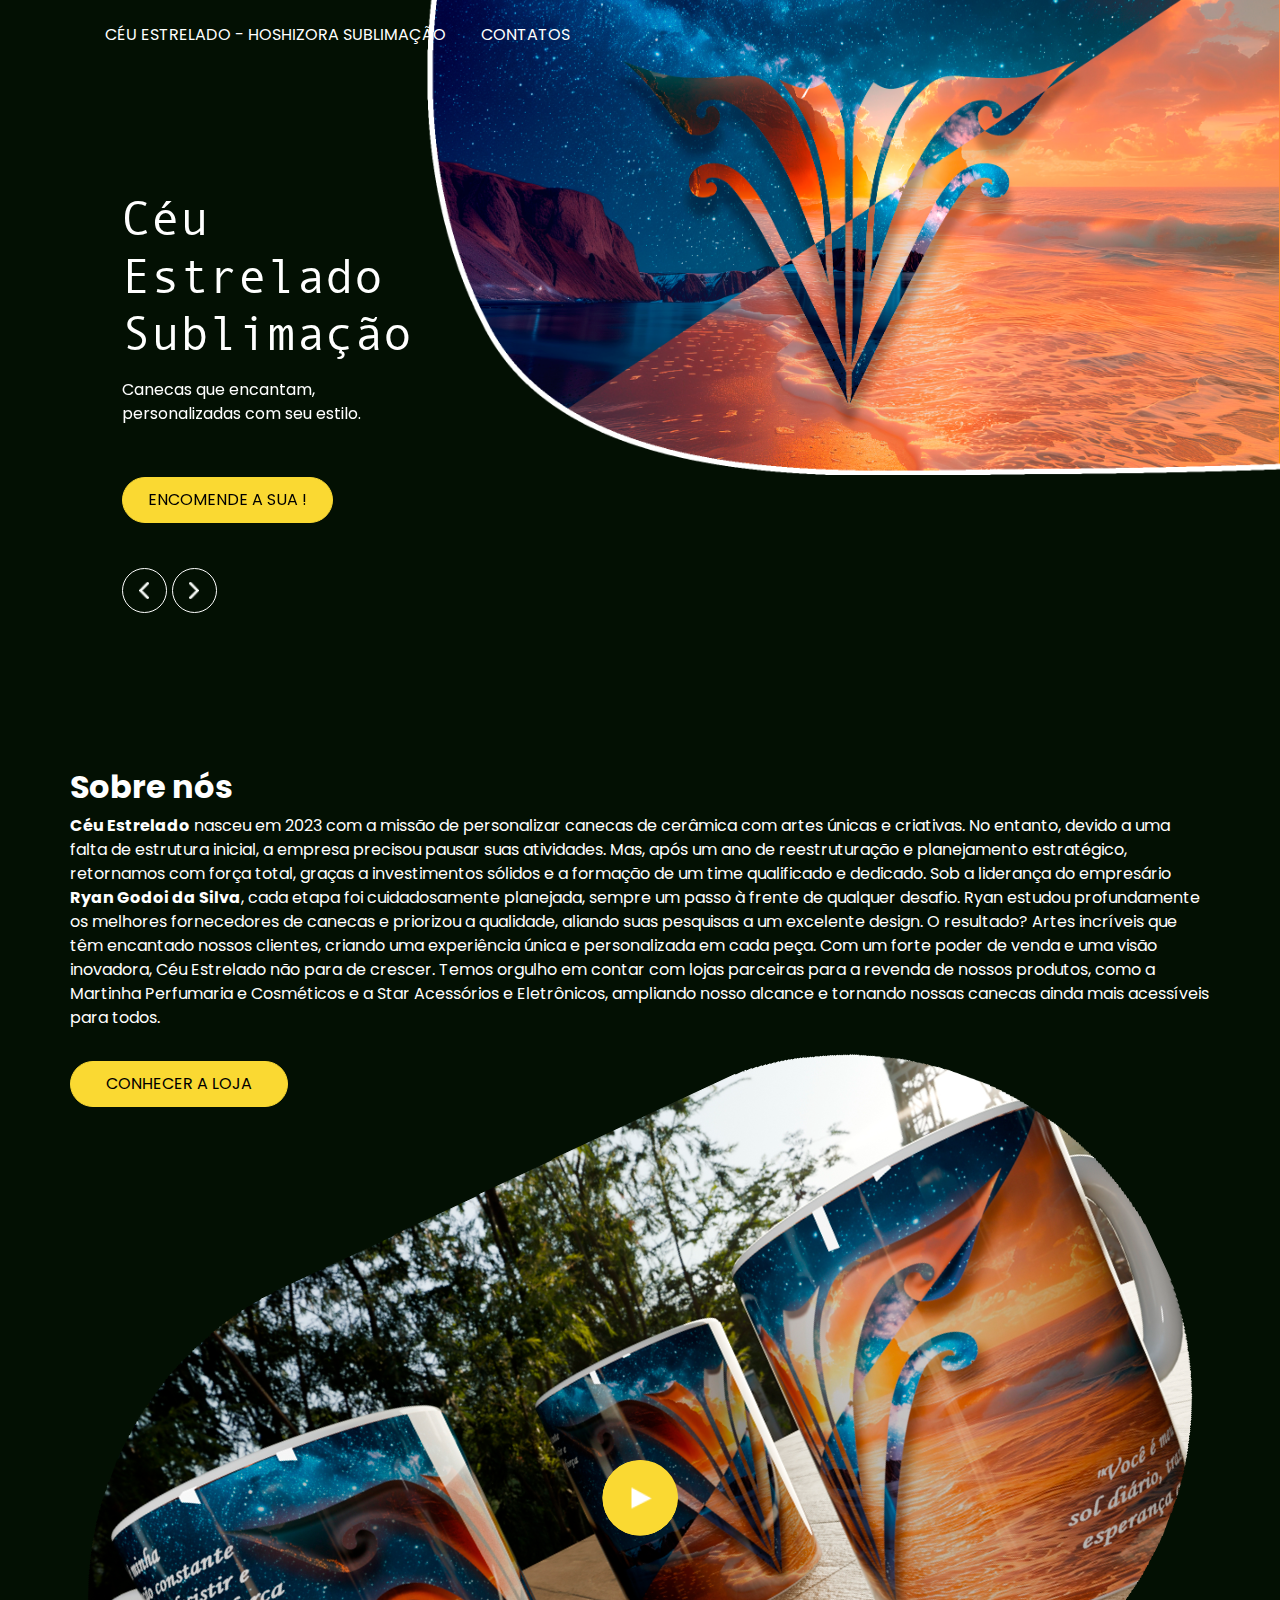
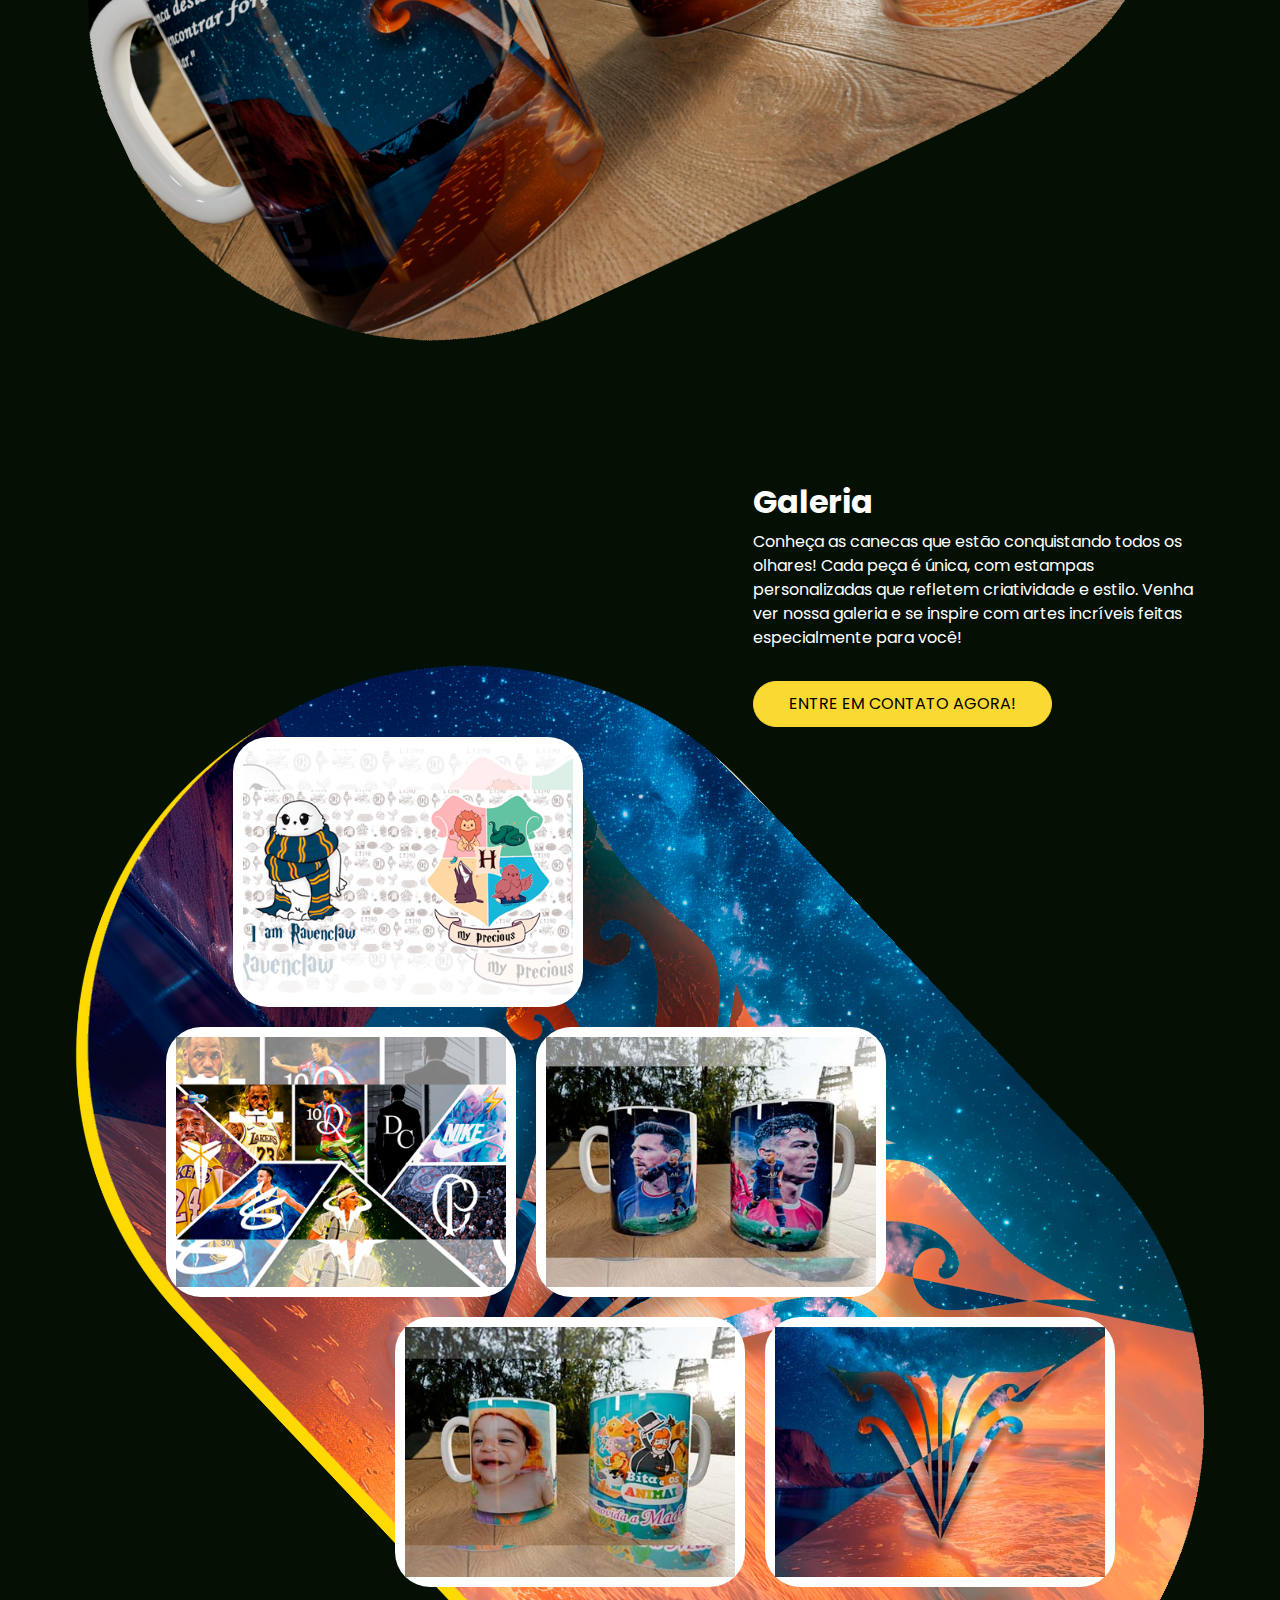
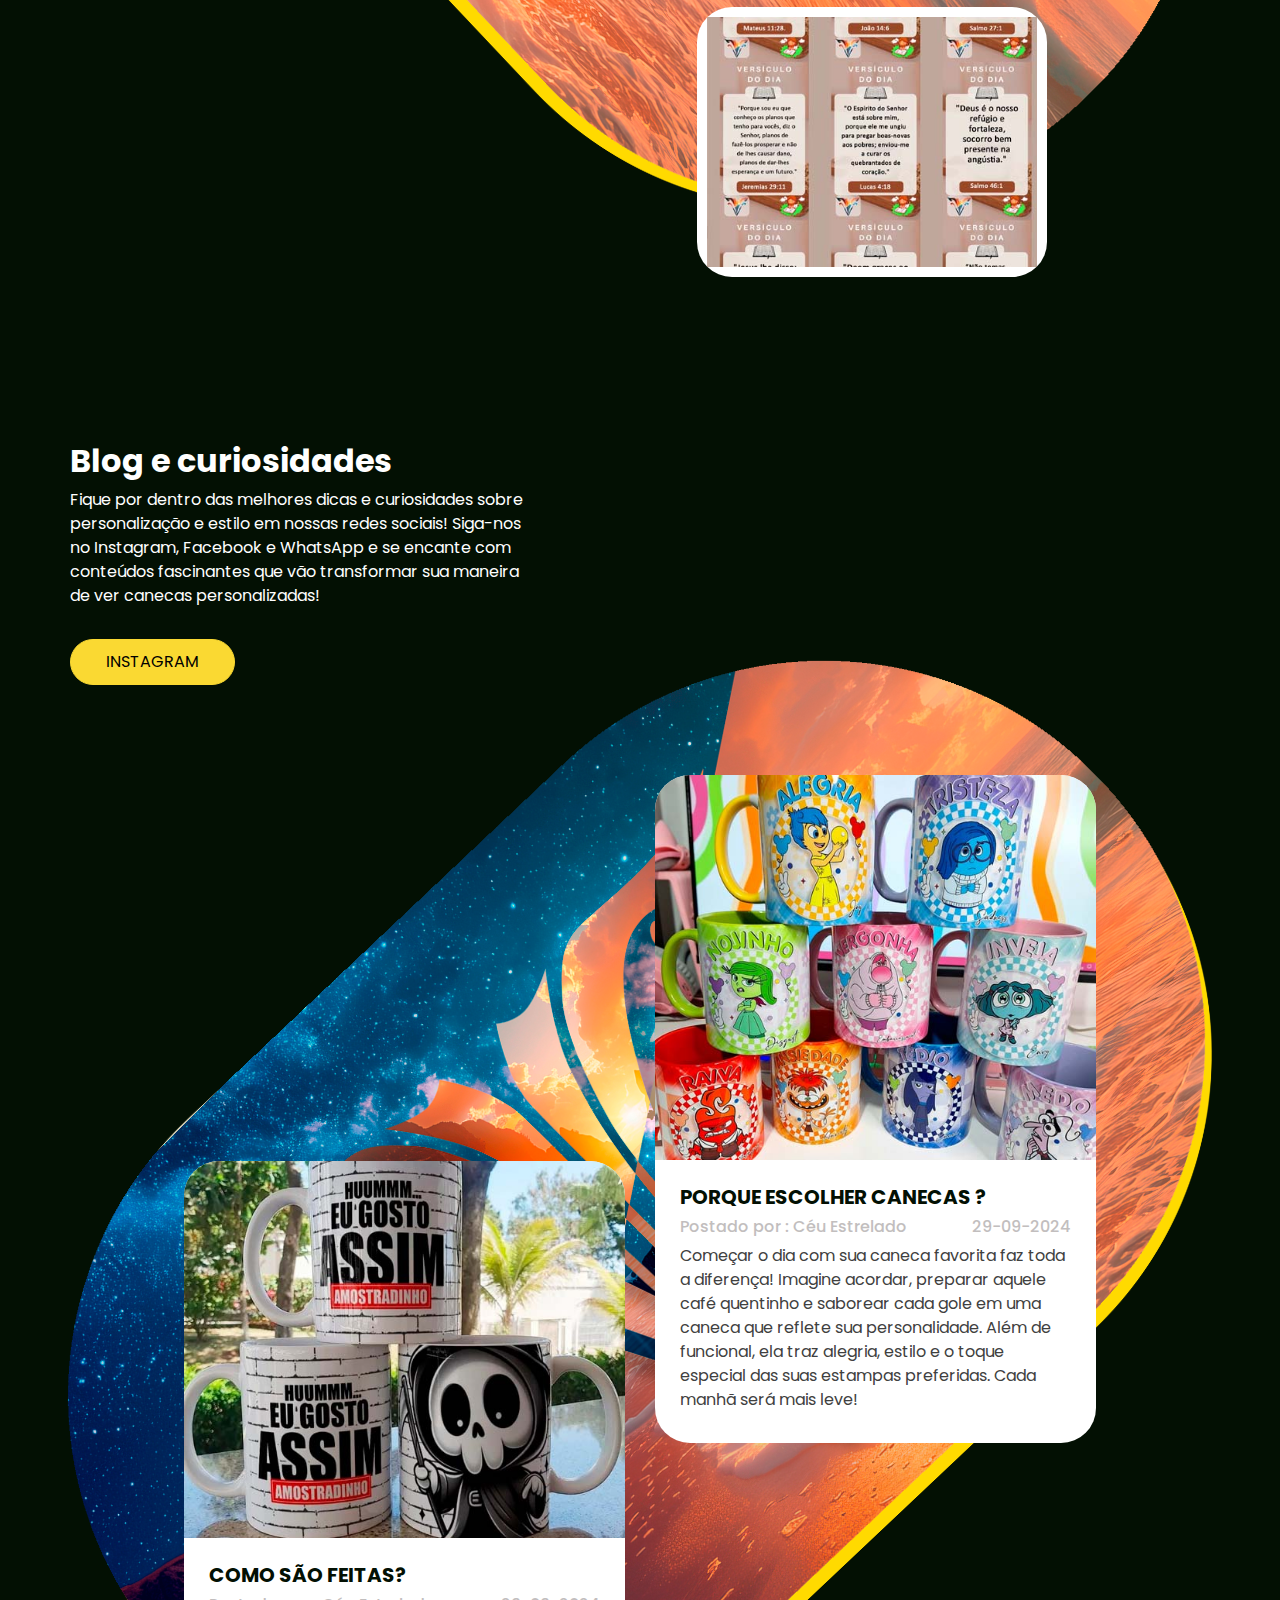
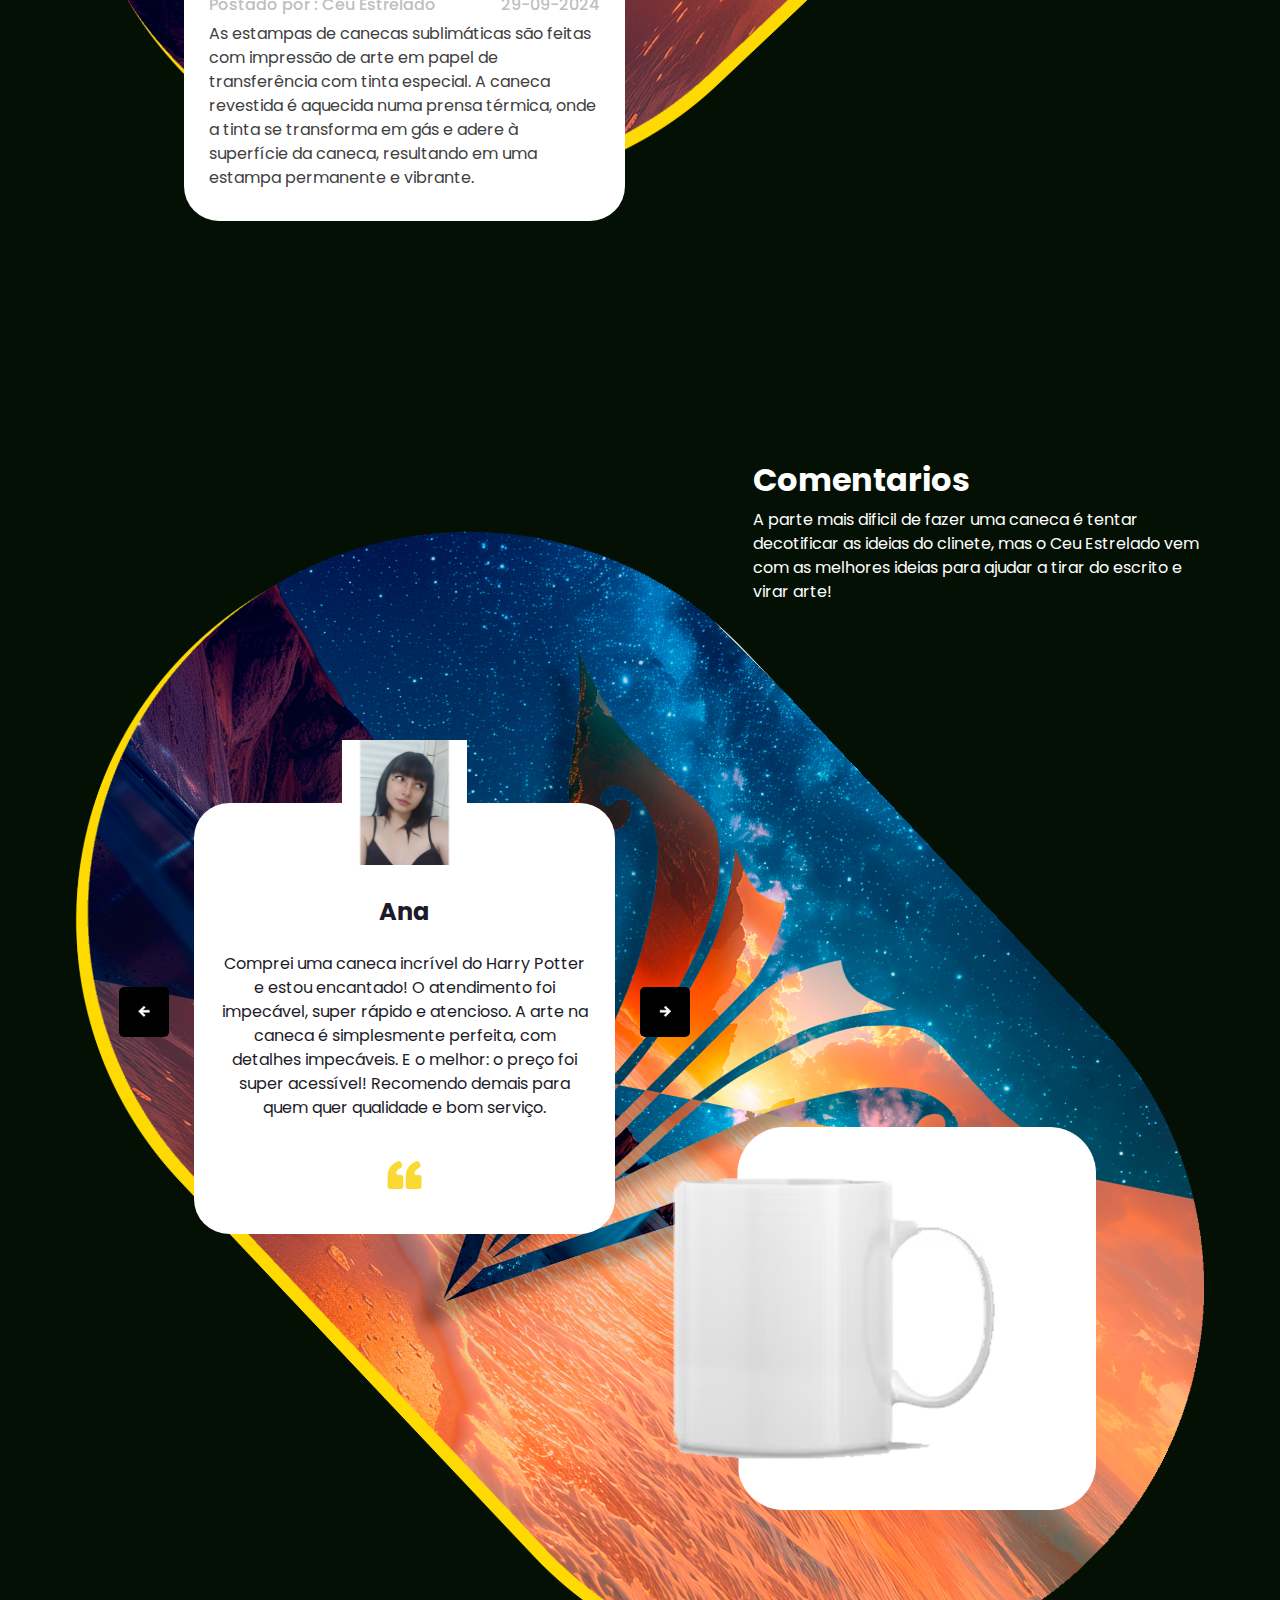
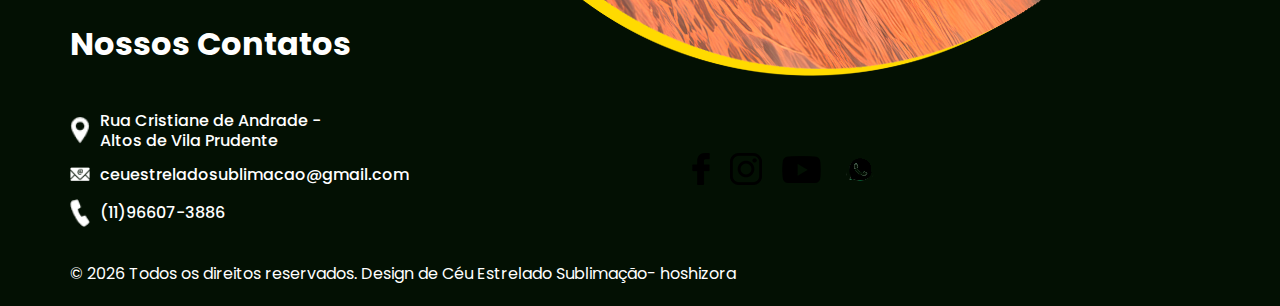
==== index.html @ 0727ee03 "Site criado com sucesso" ====
<!DOCTYPE html>
<html lang="pt-br">

<head>
  <!-- Basic -->
  <meta charset="utf-8" />
  <meta http-equiv="X-UA-Compatible" content="IE=edge" />
  <!-- Mobile Metas -->
  <meta name="viewport" content="width=device-width, initial-scale=1, shrink-to-fit=no" />
  <!-- Site Metas -->
  <meta name="keywords" content="" />
  <meta name="description" content="Céu Estrelado - Hoshizora Sulblimação " />
  <meta name="author" content="Ryan Godoi da Silva" />

  <title>Céu Estrelado Sublimação</title>
  <link rel="shortcut icon" href="/images/Logo marca comprimido.png">

  <!-- slider stylesheet -->
  <link rel="stylesheet" type="text/css" href="https://cdnjs.cloudflare.com/ajax/libs/OwlCarousel2/2.3.4/assets/owl.carousel.min.css" />

  <!-- bootstrap core css -->
  <link rel="stylesheet" type="text/css" href="css/bootstrap.css" />

  <!-- Custom styles for this template -->
  <link href=" css/style.css" rel="stylesheet" />
  <!-- responsive style -->
  <link href="css/responsive.css" rel="stylesheet" />
</head>

<body>
  <div class="hero_area">
    <!-- header section strats -->
    <header class="header_section">
      <div class="container-fluid">
        <nav class="navbar navbar-expand-lg custom_nav-container d-block">
          <div class="main_nav_menu">
            <div class="fk_width">
              <div class="user_option">
              <a class="navbar-brand" href="index.html">
                <span>
                  <img src="/images/Logo marca comprimido.png" alt="">
                </span>
              </a>
              <a href="#">Céu Estrelado - Hoshizora Sublimação</a>
              <a href="https://www.facebook.com/profile.php?id=61566758032233" >
                <span>Contatos</span>
              </a>
            </div>
          </div>
        </nav>
      </div>
    </header>
    <!-- end header section -->

    <!-- slider section -->
    <section class=" slider_section position-relative">
      <div class="container-fluid">
        <div class="row slider-row">
          <div class="col-lg-3 offset-lg-1">
            <div id="carouselExampleIndicators" class="carousel slide" data-ride="carousel">
              <div class="carousel-inner">
                <div class="carousel-item active">
                  <div class="detail-box">
                    <h1>
                      Céu Estrelado <br />
                      Sublimação
                    </h1>
                    <p>
                      Canecas que encantam, personalizadas com seu estilo.
                    </p>
                    <div>
                      <a href="https://api.whatsapp.com/send?phone=5511966073886&text=Ol%C3%A1,%20Tenho%20interesse%20em%20seus%20produtos.">
                        Encomende a sua !
                      </a>
                    </div>
                  </div>
                </div>
                <div class="carousel-item">
                  <div class="detail-box">
                    <h1>
                      Redes Sociais <br />
                    </h1>
                    <p>
                      Descubra as estampas que vão transformar sua caneca em uma obra de arte! Veja nosso catálogo exclusivo no Instagram, Facebook e WhatsApp  
                    </p>
                    <div>
                      <a href="https://www.instagram.com/ceu.estrelado.sublimacao/">
                        Instagram
                      </a>
                    </div>
                  </div>
                </div>
                <div class="carousel-item">
                  <div class="detail-box">
                    <h1>
                      Biografia <br />
                    </h1>
                    <p>
                      Céu Estrelado Sublimação é especializada em criar estampas exclusivas para canecas de cerâmica, transformando momentos especiais em produtos únicos e personalizados. Utilizamos materiais de alta qualidade e tecnologia avançada.  
                    </p>
                    <div>
                      <a href="https://www.facebook.com/profile.php?id=61566758032233">
                        Facebook
                      </a>
                    </div>
                  </div>
                </div>
              </div>
              <div class="carousel_control-box">
                <div class="carousel_btn-container">
                  <a class="carousel-control-prev" href="#carouselExampleIndicators" role="button" data-slide="prev">
                    <span class="sr-only">Previous</span>
                  </a>
                  <a class="carousel-control-next" href="#carouselExampleIndicators" role="button" data-slide="next">
                    <span class="sr-only">Next</span>
                  </a>
                </div>
              </div>
            </div>
          </div>
          <div class="col-lg-8 px-0">
            <div class="img-box">
              <img src="images/slide 01.png" alt="" />
            </div>
          </div>
        </div>
      </div>
    </section>
    <!-- end slider section -->
  </div>

  <!-- about section -->

  <section class="about_section layout_padding">
    <div class="container">
      <div class="row">
        <div class="col-12">
          <div class="detail-box">
            <div class="heading_container">
              <h2>
                Sobre nós
              </h2>
              <p>
                
                <strong>Céu Estrelado</strong> nasceu em 2023 com a missão de personalizar 
                canecas de cerâmica com artes únicas e criativas. No entanto, devido a uma 
                falta de estrutura inicial, a empresa precisou pausar suas atividades. Mas, 
                após um ano de reestruturação e planejamento estratégico, retornamos com força 
                total, graças a investimentos sólidos e a formação de um time qualificado 
                e dedicado.
                Sob a liderança do empresário <Strong> Ryan Godoi da Silva</Strong>, cada etapa 
                foi cuidadosamente planejada, sempre um passo à frente de qualquer desafio. 
                Ryan estudou profundamente os melhores fornecedores de canecas e priorizou a 
                qualidade, aliando suas pesquisas a um excelente design. O resultado? Artes 
                incríveis que têm encantado nossos clientes, criando uma experiência única e 
                personalizada em cada peça.
                Com um forte poder de venda e uma visão inovadora, Céu Estrelado não para de 
                crescer. Temos orgulho em contar com lojas parceiras para a revenda de nossos 
                produtos, como a Martinha Perfumaria e Cosméticos e a Star Acessórios 
                e Eletrônicos, ampliando nosso alcance e tornando nossas canecas ainda mais 
                acessíveis para todos.</p>
              <a href="https://www.facebook.com/profile.php?id=61566758032233&locale=pt_BR">
                Conhecer a loja
              </a>
            </div>
          </div>
        </div>
      </div>
    </div>
    <div class="img-box">
      <div class="play_btn">
        <a href="https://www.youtube.com/@CeuEstreladosublima%C3%A7%C3%A3o/videos">
          <img src="images/play.png" alt="" />
        </a>
      </div>
      <img src="images/about-img.png" class="about-img" alt="" />
    </div>
  </section>

  <!-- end about section -->

  <!-- gallery section -->
  <section class="gallery_section layout_padding-top">
    <div class="container">
      <div class="row">
        <div class="col-lg-5 ml-auto">
          <div class="heading_container">
            <h2>
              Galeria
            </h2>
            <p>
              Conheça as canecas que estão conquistando todos os olhares! Cada peça é única, 
              com estampas personalizadas que refletem criatividade e estilo. Venha ver 
              nossa galeria e se inspire com artes incríveis feitas especialmente para você!  
            </p>
            <a href="https://api.whatsapp.com/send?phone=5511966073886&text=Ol%C3%A1,%20Tenho%20interesse%20em%20seus%20produtos.">
              Entre em contato agora!
            </a>
          </div>
        </div>
      </div>
    </div>
    <div class="gallery_container">
      <div class="gallery_bg">
        <img src="images/gallery-bg.png" alt="" />
      </div>
      <div class="container">
        <div class="gallery_box">
          <div class="box b1">
            <div class="img-box">
              <img src="images/gallery-1.jpg" alt="" />
             
            </div>
          </div>
          <div class="box b2">
            <div class="img-box">
              <img src="images/gallery-2.jpg" alt="" />
             
            </div>
            <div class="img-box">
              <img src="images/gallery-3.jpg" alt="" />
              
            </div>
          </div>
          <div class="box b3">
            <div class="img-box">
              <img src="images/gallery-4.jpg" alt="" />
              
            </div>
            <div class="img-box">
              <img src="images/gallery-5.jpg" alt="" />
              
            </div>
          </div>
          <div class="box b4">
            <div class="img-box">
              <img src="images/gallery-6.jpg" alt="" />
              
            </div>
          </div>
        </div>
      </div>
    </div>
  </section>
  <!-- end gallery section -->

  <!-- blog section -->

  <section class="blog_section layout_padding">
    <div class="container">
      <div class="row">
        <div class="col-md-5">
          <div class="detail-box">
            <div class="heading_container">
              <h2>
                Blog e curiosidades
              </h2>
              <p>
                Fique por dentro das melhores dicas e curiosidades sobre personalização e
                 estilo em nossas redes sociais! Siga-nos no Instagram, Facebook e WhatsApp
                  e se encante com conteúdos fascinantes que vão transformar sua maneira 
                  de ver canecas personalizadas!
              </p>
              <a href="https://www.instagram.com/ceu.estrelado.sublimacao/">
                Instagram
              </a>
            </div>
          </div>
        </div>
      </div>
    </div>
    <div class="blog_container">
      <div class="blog_bg">
        <img src="images/gallery-bg.png" alt="" />
      </div>
      <div class="container">
        <div class="blog_box">
          <div class="row">
            <div class="col-md-6">
              <div class="box b1">
                <div class="img-box">
                  <img src="images/blog1.jpg" alt="" />
                </div>
                <div class="blog-detail">
                  <div class="blog_title">
                    <h5>
                      Como são feitas?
                    </h5>
                    <div class="blog_post">
                      <h6>
                        Postado por : Céu Estrelado
                      </h6>
                      <h6>
                        29-09-2024
                      </h6>
                    </div>
                  </div>
                  <p>
                    As estampas de canecas sublimáticas são feitas com impressão de arte 
                    em papel de transferência com tinta especial. A caneca revestida é 
                    aquecida numa prensa térmica, onde a tinta se transforma em gás e 
                    adere à superfície da caneca, resultando em uma estampa permanente 
                    e vibrante.  
                  </p>
                </div>
              </div>
            </div>
            <div class="col-md-6">
              <div class="box b2">
                <div class="img-box">
                  <img src="images/blog2.jpg" alt="" />
                </div>
                <div class="blog-detail">
                  <div class="blog_title">
                    <h5>
                      Porque escolher Canecas ?
                    </h5>
                    <div class="blog_post">
                      <h6>
                        Postado por : Céu Estrelado
                      </h6>
                      <h6>
                        29-09-2024
                      </h6>
                    </div>
                  </div>
                  <p>
                    Começar o dia com sua caneca favorita faz toda a diferença! Imagine
                     acordar, preparar aquele café quentinho e saborear cada gole em uma
                      caneca que reflete sua personalidade. Além de funcional, ela traz 
                      alegria, estilo e o toque especial das suas estampas preferidas. 
                      Cada manhã será mais leve!
                  </p>
                </div>
              </div>
            </div>
          </div>
        </div>
      </div>
    </div>
  </section>

  <!-- end blog section -->

  <!-- client section -->

  <section class="client_section layout_padding">
    <div class="container">
      <div class="row">
        <div class="col-lg-5 ml-auto">
          <div class="heading_container">
            <h2>
              Comentarios
            </h2>
            <p>
              A parte mais dificil de fazer uma caneca é tentar decotificar as ideias do clinete,
              mas o Ceu Estrelado vem com as melhores ideias para ajudar a tirar do escrito e virar arte!
            </p>
          </div>
        </div>
      </div>
    </div>
    <div class="client_container">
      <div class="client_bg">
        <img src="images/gallery-bg.png" alt="" />
      </div>
      <div class="container">
        <div class="client_box">
          <div class="row">
            <div class="col-lg-6">
              <div class="box b1">
                <div id="carouselExampleControls" class="carousel slide" data-ride="carousel">
                  <div class="carousel-inner">
                    <div class="carousel-item active">
                      <div class="client_content-box layout_padding">
                        <div class="img-box">
                          <img src="images/client 3.jpg" alt="" />
                        </div>
                        <div class="detail-box">
                          <h4>
                            Ana
                          </h4>
                          <p>
                            Comprei uma caneca incrível do Harry Potter e estou encantado! O atendimento 
                            foi impecável, super rápido e atencioso. A arte na caneca é simplesmente 
                            perfeita, com detalhes impecáveis. E o melhor: o preço foi super acessível! 
                            Recomendo demais para quem quer qualidade e bom serviço.  
                          </p>
                          <img src="images/quote.png" alt="" />
                        </div>
                      </div>
                    </div>
                    <div class="carousel-item">
                      <div class="client_content-box layout_padding">
                        <div class="img-box">
                          <img src="images/client 1.jpg" alt="" />
                        </div>
                        <div class="detail-box">
                          <h4>
                            Vandinha
                          </h4>
                          <p>
                            Comprei uma caneca linda para presentear minha mãe antes de sua viagem, e estou muito satisfeito! O atendimento foi super atencioso, ajudando a escolher a arte perfeita. A caneca ficou incrível e o preço foi ótimo. Um presente cheio de carinho e qualidade. Recomendo demais essa loja!  
                          </p>
                          <img src="images/quote.png" alt="" />
                        </div>
                      </div>
                    </div>
                    <div class="carousel-item">
                      <div class="client_content-box layout_padding">
                        <div class="img-box">
                          <img src="images/client 2.jpg" alt="" />
                        </div>
                        <div class="detail-box">
                          <h4>
                            Raquel
                          </h4>
                          <p>
                            Queria presentear as irmãs da igreja com uma lembrança especial do nosso evento "Chá de Mulheres" e enviei o convite para o **Céu Estrelado**. Eles não só refizeram a arte do convite para as canecas, como também postaram tudo no canal do YouTube da empresa! Atendimento impecável e arte maravilhosa. Super recomendo!  
                          </p>
                          <img src="images/quote.png" alt="" />
                        </div>
                      </div>
                    </div>
                  </div>
                  <a class="carousel-control-prev" href="#carouselExampleControls" role="button" data-slide="prev">
                    <span class="sr-only">Previous</span>
                  </a>
                  <a class="carousel-control-next" href="#carouselExampleControls" role="button" data-slide="next">
                    <span class="sr-only">Next</span>
                  </a>
                </div>
              </div>
            </div>
            <div class="col-lg-6">
              <div class="box b2">
                <div class="camera_img-box">
                  <img src="images/camera.png" alt="" />
                </div>
              </div>
            </div>
          </div>
        </div>
      </div>
    </div>
  </section>

  <!-- end client section -->

  <!-- info section -->

  <section class="info_section ">
    <div class="info_container layout_padding-top">
      <div class="container">
        <div class="heading_container">
          <h2>
            Nossos Contatos
          </h2>
        </div>
        <div class="info_main">
          <div class="row">
            <div class="col-md-7 col-lg-3">
              <div class="info_contact ">
                <a href="#" class="link-box">
                  <div class="img-box">
                    <img src="images/location.png" alt="" />
                  </div>
                  <div class="detail-box">
                    <h6>
                      Rua Cristiane de Andrade - Altos de Vila Prudente
                    </h6>
                  </div>
                </a>
                <a href="#" class="link-box">
                  <div class="img-box">
                    <img src="images/mail.png" alt="" />
                  </div>
                  <div class="detail-box">
                    <h6>
                      ceuestreladosublimacao@gmail.com
                    </h6>
                  </div>
                </a>
                <a href="#" class="link-box">
                  <div class="img-box">
                    <img src="images/call.png" alt="" />
                  </div>
                  <div class="detail-box">
                    <h6>
                      (11)96607-3886
                    </h6>
                  </div>
                </a>
              </div>
            </div>
            <div class="col-md-9 ">
              <div class="social_box">
                <a href="https://www.facebook.com/profile.php?id=61566758032233">
                  <img src="images/facebook.png" alt="" />
                </a>
                <a href="https://www.instagram.com/ceu.estrelado.sublimacao/">
                  <img src="images/instagram.png" alt="" />
                </a>
                <a href="https://www.youtube.com/@CeuEstreladosublima%C3%A7%C3%A3o/videos">
                  <img src="images/youtube.png" alt="" />
                </a>
                <a href="https://api.whatsapp.com/send?phone=5511966073886&text=Ol%C3%A1,%20Tenho%20interesse%20em%20seus%20produtos.">
                  <img src="images/wpp.png" alt="" />
                </a>
              </div>
            </div>
          </div>
        </div>
      </div>
    </div>
  </section>

  <!-- end info section -->

  <!-- footer section -->
  <footer class="footer_section ">
    <div class="container">
      <p>
        &copy; <span id="displayYear"></span> Todos os direitos reservados. Design de
        <a href="https://api.whatsapp.com/send?phone=5511966073886&text=Ol%C3%A1,%20Tenho%20interesse%20em%20seus%20produtos.">Céu Estrelado Sublimação- hoshizora </a>
      </p>
    </div>
  </footer>
  <!-- footer section -->

  <script src="js/jquery-3.4.1.min.js"></script>
  <script src="js/bootstrap.js"></script>
  <script src="https://cdnjs.cloudflare.com/ajax/libs/OwlCarousel2/2.3.4/owl.carousel.min.js"></script>
  <script src="js/custom.js"></script>
</body>

</html>
---- css/style.css ----
@import url("https://fonts.googleapis.com/css2?family=Open+Sans:wght@400;700&family=Poppins:wght@400;500;700&display=swap");
@font-face {
  font-family: "Andale Mono";
  src: url(../fonts/AndaleMono.ttf);
}

html {
  scroll-behavior: smooth;
  overflow-x: hidden;
}

body {
  font-family: "Poppins", sans-serif;
  color: #ffffff;
  background-color: #031003;
}

.layout_margin {
  margin-top: 90px;
  margin-bottom: 90px;
}

.layout_padding {
  padding-top: 120px;
  padding-bottom: 120px;
}

.layout_padding2 {
  padding-top: 45px;
  padding-bottom: 45px;
}

.layout_padding2-top {
  padding-top: 45px;
}

.layout_padding2-bottom {
  padding-bottom: 45px;
}

.layout_padding-top {
  padding-top: 120px;
}

.layout_padding-bottom {
  padding-bottom: 120px;
}

.heading_container {
  display: -webkit-box;
  display: -ms-flexbox;
  display: flex;
  -webkit-box-orient: vertical;
  -webkit-box-direction: normal;
      -ms-flex-direction: column;
          flex-direction: column;
  -webkit-box-align: start;
      -ms-flex-align: start;
          align-items: flex-start;
  color: #ffffff;
}

.heading_container h2 {
  font-weight: bold;
}

.heading_container a {
  display: inline-block;
  background: #fad932;
  color: #000000;
  padding: 10px 35px;
  border-radius: 30px;
  border: 1px solid #fad932;
  -webkit-transition: all 0.3s;
  transition: all 0.3s;
  text-transform: uppercase;
  margin-top: 15px;
}

.heading_container a:hover {
  background: transparent;
  color: #fad932;
}

@-webkit-keyframes hueAnimate {
  0% {
    -webkit-filter: hue-rotate(0deg);
            filter: hue-rotate(0deg);
  }
  100% {
    -webkit-filter: hue-rotate(360deg);
            filter: hue-rotate(360deg);
  }
}

@keyframes hueAnimate {
  0% {
    -webkit-filter: hue-rotate(0deg);
            filter: hue-rotate(0deg);
  }
  100% {
    -webkit-filter: hue-rotate(360deg);
            filter: hue-rotate(360deg);
  }
}

/*header section*/
.hero_area {
  position: relative;
}

.sub_page .info_section .social_box {
  -webkit-filter: invert(100%);
          filter: invert(100%);
}

.header_section .container-fluid {
  padding-right: 25px;
  padding-left: 25px;
}

.header_section .nav_container {
  margin: 0 auto;
}

.custom_nav-container.navbar-expand-lg .navbar-nav .nav-link img {
  width: 22px;
  margin-right: 15px;
}

.custom_nav-container.navbar-expand-lg .navbar-nav .nav-link {
  padding: 0px 25px;
  color: #fefeff;
  text-align: center;
  font-family: "Roboto", sans-serif;
}

.custom_menu-btn {
  z-index: 9;
  position: absolute;
  left: 0;
  top: 15px;
}

.custom_menu-btn button {
  outline: none;
  border: none;
  background-color: transparent;
}

.custom_menu-btn span {
  display: block;
  width: 35px;
  height: 5px;
  background-color: #fff;
  margin: 7px 0;
  -webkit-transition: all 0.3s;
  transition: all 0.3s;
}

.custom_menu-btn .s-2 {
  -webkit-transition: all 0.1s;
  transition: all 0.1s;
}

.menu_btn-style {
  position: fixed;
  left: 22px;
  top: 15px;
}

.menu_btn-style button {
  -webkit-transform: translateX(14px);
          transform: translateX(14px);
}

.menu_btn-style button .s-1 {
  -webkit-transform: rotate(45deg) translateY(17px);
          transform: rotate(45deg) translateY(17px);
}

.menu_btn-style button .s-2 {
  -webkit-transform: translateX(-100px);
          transform: translateX(-100px);
}

.menu_btn-style button .s-3 {
  -webkit-transform: rotate(-45deg) translateY(-17px);
          transform: rotate(-45deg) translateY(-17px);
}

.position-unset {
  position: unset;
}

.navbar-expand-lg .navbar-collapse {
  -webkit-box-flex: 0;
      -ms-flex-positive: 0;
          flex-grow: 0;
}

.overlay {
  height: 100%;
  width: 0;
  position: fixed;
  z-index: 1;
  top: 0;
  left: 0;
  background: rgba(3, 16, 3, 0.95);
  overflow-x: hidden;
  -webkit-transition: 0.5s;
  transition: 0.5s;
}

.overlay .closebtn {
  position: absolute;
  top: 0;
  right: 30px;
  font-size: 60px;
}

.overlay a {
  display: inline-block;
  padding: 10px 15px;
  text-decoration: none;
  font-size: 18px;
  text-transform: uppercase;
  color: #ffffff;
  margin: 10px 0;
  display: block;
  -webkit-transition: 0.3s;
  transition: 0.3s;
  border: 1.5px solid #ffffff;
  border-radius: 5px;
  width: 190px;
}

.overlay a:hover {
  border-color: transparent;
  background-color: #ffffff;
}

.overlay-content {
  position: relative;
  top: 20%;
  width: 100%;
  text-align: center;
  margin-top: 30px;
  display: -webkit-box;
  display: -ms-flexbox;
  display: flex;
  -webkit-box-orient: vertical;
  -webkit-box-direction: normal;
      -ms-flex-direction: column;
          flex-direction: column;
  -webkit-box-align: center;
      -ms-flex-align: center;
          align-items: center;
}

.menu_width {
  width: 100%;
}

.scroll-y-hidden {
  overflow-y: hidden;
}

a,
a:hover,
a:focus {
  text-decoration: none;
}

a:hover,
a:focus {
  color: initial;
}

.btn,
.btn:focus {
  outline: none !important;
  -webkit-box-shadow: none;
          box-shadow: none;
}

.fk_width {
  width: 75%;
}

.custom_nav-container .nav_search-btn {
  background-image: url(../images/search-icon.png);
  background-size: 18px;
  background-repeat: no-repeat;
  width: 35px;
  height: 35px;
  padding: 0;
  border: none;
  background-position: center;
}

.navbar-brand {
  display: -webkit-box;
  display: -ms-flexbox;
  display: flex;
}

.navbar-brand span {
  color: #ffffff;
  font-weight: bold;
  text-transform: uppercase;
}

.custom_nav-container {
  z-index: 99999;
  padding: 15px 0;
  -webkit-box-pack: start;
      -ms-flex-pack: start;
          justify-content: flex-start;
}

.custom_nav-container .navbar-toggler {
  outline: none;
}

.custom_nav-container .navbar-toggler .navbar-toggler-icon {
  background-image: url(../images/menu.png);
  background-size: 55px;
}

.main_nav_menu {
  display: -webkit-box;
  display: -ms-flexbox;
  display: flex;
}

.user_option {
  display: -webkit-box;
  display: -ms-flexbox;
  display: flex;
  -webkit-box-align: center;
      -ms-flex-align: center;
          align-items: center;
  margin-left: 45px;
}

.user_option a {
  display: -webkit-box;
  display: -ms-flexbox;
  display: flex;
  -webkit-box-align: center;
      -ms-flex-align: center;
          align-items: center;
  margin-right: 35px;
  color: #ffffff;
  text-transform: uppercase;
}

.user_option a img {
  width: 70px;
  margin-right: 0px;
}

.user_option a span {
  color: #ffffff;
}

/*end header section*/
.slider_section {
  padding-top: 45px;
}

.slider_section #carouselExampleIndicators {
  -webkit-box-flex: 1;
      -ms-flex: 1;
          flex: 1;
}

.slider_section .detail-box {
  color: #ffffff;
  margin-top: 75px;
}

.slider_section .detail-box h1 {
  font-size: 3rem;
  font-family: "Andale Mono";
}

.slider_section .detail-box p {
  margin-top: 15px;
}

.slider_section .detail-box a {
  display: inline-block;
  background: #fad932;
  color: #000000;
  padding: 10px 25px;
  border-radius: 30px;
  border: 1px solid #fad932;
  -webkit-transition: all 0.3s;
  transition: all 0.3s;
  text-transform: uppercase;
  margin-top: 35px;
}

.slider_section .detail-box a:hover {
  background: transparent;
  color: #fad932;
}

.slider_section .img-box {
  margin-top: -125px;
}

.slider_section .img-box img {
  width: 100%;
}

.slider_section .img-box::before {
  content: "";
  position: absolute;
  top: -135px;
  left: 0;
  width: 100%;
  height: 100%;
  background: -webkit-gradient(linear, left top, left bottom, from(#000000), color-stop(transparent), to(transparent));
  background: linear-gradient(to bottom, #000000, transparent, transparent);
  z-index: 1;
  display: none;
}

.slider_section .carousel_control-box {
  display: -webkit-box;
  display: -ms-flexbox;
  display: flex;
  -webkit-box-align: center;
      -ms-flex-align: center;
          align-items: center;
  margin-top: 45px;
}

.slider_section .carousel_btn-container {
  width: 95px;
  min-width: 95px;
  display: -webkit-box;
  display: -ms-flexbox;
  display: flex;
  -webkit-box-pack: justify;
      -ms-flex-pack: justify;
          justify-content: space-between;
  z-index: 999;
}

.slider_section .carousel_btn-container .carousel-control-prev,
.slider_section .carousel_btn-container .carousel-control-next {
  position: unset;
  width: 45px;
  height: 45px;
  border: none;
  border-radius: 100%;
  opacity: 1;
  background-repeat: no-repeat;
  background-size: 10px;
  background-position: center;
  border: 1.5px solid #ffffff;
  background-color: transparent;
}

.slider_section .carousel_btn-container .carousel-control-prev:hover,
.slider_section .carousel_btn-container .carousel-control-next:hover {
  background-color: #fad932;
  border-color: transparent;
}

.slider_section .carousel_btn-container .carousel-control-prev {
  background-image: url(../images/prev.png);
}

.slider_section .carousel_btn-container .carousel-control-next {
  background-image: url(../images/next.png);
}

.slider_section .carousel-indicators {
  width: 550px;
  min-width: 550px;
  position: relative;
  margin: 0;
  margin-left: 35px;
  -webkit-box-pack: justify;
      -ms-flex-pack: justify;
          justify-content: space-between;
}

.slider_section .carousel-indicators::before {
  content: "";
  width: calc(100% - 75px);
  height: 1px;
  position: absolute;
  top: 50%;
  left: calc(50% - 8px);
  -webkit-transform: translate(-50%, -50%);
          transform: translate(-50%, -50%);
  background-color: #ffffff;
}

.slider_section .carousel-indicators .ol_design {
  width: 20px;
  height: 20px;
  position: absolute;
  top: 50%;
  left: calc(0% + 35px);
  -webkit-transform: translate(-50%, -50%);
          transform: translate(-50%, -50%);
  border-radius: 100%;
  background-color: #fad932;
  -webkit-transition: all .3s;
  transition: all .3s;
  z-index: 2;
}

.slider_section .carousel-indicators li {
  height: auto;
  border: none;
  opacity: 1;
  color: #ffffff;
  text-indent: 0;
  background-color: transparent;
}

.about_section .detail-box {
  margin: 35px auto;
  position: relative;
  z-index: 2;
}

.about_section .img-box {
  width: 90%;
  margin: auto;
  position: relative;
  background-repeat: no-repeat;
  margin-top: 10px;
}

.about_section .img-box .play_btn {
  background: #fad932;
  display: -webkit-box;
  display: -ms-flexbox;
  display: flex;
  -webkit-box-align: center;
      -ms-flex-align: center;
          align-items: center;
  -webkit-box-pack: center;
      -ms-flex-pack: center;
          justify-content: center;
  border-radius: 100%;
  width: 75px;
  height: 75px;
  position: absolute;
  z-index: 3;
  top: 50%;
  left: 50%;
  -webkit-transform: translate(-50%, -50%);
          transform: translate(-50%, -50%);
}

.about_section .img-box .play_btn button {
  -webkit-box-shadow: none;
          box-shadow: none;
  background-color: transparent;
  border: none;
  position: relative;
  z-index: 5;
}

.about_section .img-box .play_btn a {
  background: #fad932;
  display: -webkit-box;
  display: -ms-flexbox;
  display: flex;
  -webkit-box-align: center;
      -ms-flex-align: center;
          align-items: center;
  -webkit-box-pack: center;
      -ms-flex-pack: center;
          justify-content: center;
  border-radius: 100%;
  width: 75px;
  height: 75px;
  position: relative;
  z-index: 5;
}

.about_section .img-box .play_btn img {
  width: 20px;
  margin-left: 3px;
}

.about_section .img-box .play_btn::before {
  content: "";
  width: 100%;
  height: 100%;
  position: absolute;
  top: 50%;
  left: 50%;
  background: #fad932;
  opacity: 1;
  border-radius: 100%;
  -webkit-transform: translate(-50%, -50%);
          transform: translate(-50%, -50%);
}

.about_section .img-box .play_btn::before {
  z-index: 2;
  -webkit-animation: before-animation 1500ms infinite;
          animation: before-animation 1500ms infinite;
}

@-webkit-keyframes before-animation {
  0% {
    -webkit-transform: translateX(-50%) translateY(-50%) translateZ(0) scale(1);
            transform: translateX(-50%) translateY(-50%) translateZ(0) scale(1);
    opacity: 1;
  }
  100% {
    -webkit-transform: translateX(-50%) translateY(-50%) translateZ(0) scale(1.5);
            transform: translateX(-50%) translateY(-50%) translateZ(0) scale(1.5);
    opacity: 0;
  }
}

@keyframes before-animation {
  0% {
    -webkit-transform: translateX(-50%) translateY(-50%) translateZ(0) scale(1);
            transform: translateX(-50%) translateY(-50%) translateZ(0) scale(1);
    opacity: 1;
  }
  100% {
    -webkit-transform: translateX(-50%) translateY(-50%) translateZ(0) scale(1.5);
            transform: translateX(-50%) translateY(-50%) translateZ(0) scale(1.5);
    opacity: 0;
  }
}

.about_section .img-box .about-img {
  width: 100%;
  -webkit-transform: rotate(-25deg);
          transform: rotate(-25deg);
}

.about_section .btn-box {
  display: -webkit-box;
  display: -ms-flexbox;
  display: flex;
  -webkit-box-pack: center;
      -ms-flex-pack: center;
          justify-content: center;
  margin-top: 75px;
  margin-bottom: 175px;
}

.about_section .btn-box a {
  display: inline-block;
  background: #ffffff;
  color: #000000;
  padding: 10px 40px;
  border-radius: 30px;
  border: 1px solid #ffffff;
  -webkit-transition: all 0.3s;
  transition: all 0.3s;
}

.about_section .btn-box a:hover {
  background: transparent;
  color: #ffffff;
}

.gallery_section .gallery_container {
  position: relative;
  max-width: 1500px;
  margin: auto;
}

.gallery_section .gallery_container .gallery_bg {
  position: absolute;
  width: 100%;
  top: 10%;
  margin-left: 0;
  -webkit-transform: rotate(45deg);
          transform: rotate(45deg);
  z-index: -1;
}

.gallery_section .gallery_container .gallery_bg img {
  width: 100%;
}

.gallery_section .gallery_container .gallery_box {
  width: 85%;
  margin: auto;
}

.gallery_section .gallery_container .box {
  display: -webkit-box;
  display: -ms-flexbox;
  display: flex;
}
.gallery_section .gallery_container .box img{
  border: 10px solid #ffffff;
}

.gallery_section .gallery_container .box.b1 .img-box {
  margin-left: 8%;
}

.gallery_section .gallery_container .box.b3 {
  -webkit-box-pack: end;
      -ms-flex-pack: end;
          justify-content: flex-end;
}

.gallery_section .gallery_container .box.b4 {
  -webkit-box-pack: end;
      -ms-flex-pack: end;
          justify-content: flex-end;
}

.gallery_section .gallery_container .box.b4 .img-box {
  margin-right: 8%;
}

.gallery_section .gallery_container .box .img-box {
  position: relative;
  margin: 10px;
  border-radius: 35px;
  overflow: hidden;
  width: 350px;
}

.gallery_section .gallery_container .box .img-box img {
  width: 100%;
}

.gallery_section .gallery_container .box .img-box h5 {
  color: #031003;
  position: absolute;
  margin: 0;
  top: 50%;
  left: 50%;
  -webkit-transform: translate(-50%, -50%);
          transform: translate(-50%, -50%);
  text-transform: uppercase;
}

.blog_section .detail-box {
  margin: 35px auto;
  position: relative;
  z-index: 2;
}

.blog_section .blog_container {
  position: relative;
  max-width: 1500px;
  margin: auto;
}

.blog_section .blog_container .blog_bg {
  position: absolute;
  width: 100%;
  top: 10%;
  margin-left: 0;
  -webkit-transform: rotate(-45deg);
          transform: rotate(-45deg);
  z-index: -1;
}

.blog_section .blog_container .blog_bg img {
  width: 100%;
}

.blog_section .blog_box {
  width: 80%;
  margin: auto;
}

.blog_section .box {
  margin-top: 55px;
  background-color: #ffffff;
  border-radius: 35px;
  overflow: hidden;
}

.blog_section .box.b1 {
  margin-top: 100%;
}

.blog_section .box .img-box {
  position: relative;
}

.blog_section .box .img-box img {
  width: 100%;
}

.blog_section .box .blog-detail {
  padding: 25px 25px 15px;
}

.blog_section .box .blog-detail .blog_post {
  display: -webkit-box;
  display: -ms-flexbox;
  display: flex;
  -webkit-box-pack: justify;
      -ms-flex-pack: justify;
          justify-content: space-between;
}

.blog_section .box .blog-detail .blog_post h6 {
  color: #c2bebe;
}

.blog_section .box .blog-detail h5 {
  color: #031003;
  text-transform: uppercase;
  font-weight: bold;
}

.blog_section .box .blog-detail p {
  color: #404040;
}

.client_section .client_container {
  position: relative;
  max-width: 1500px;
  margin: auto;
}

.client_section .client_container .client_bg {
  position: absolute;
  width: 100%;
  top: 10%;
  margin-left: 0;
  -webkit-transform: rotate(45deg);
          transform: rotate(45deg);
  z-index: -1;
}

.client_section .client_container .client_bg img {
  width: 100%;
}

.client_section .client_box {
  width: 80%;
  margin: auto;
}

.client_section .box {
  position: relative;
}

.client_section .client_content-box {
  display: -webkit-box;
  display: -ms-flexbox;
  display: flex;
  -webkit-box-orient: vertical;
  -webkit-box-direction: normal;
      -ms-flex-direction: column;
          flex-direction: column;
  -webkit-box-align: center;
      -ms-flex-align: center;
          align-items: center;
  text-align: center;
  margin: 0 10px;
}

.client_section .client_content-box .img-box {
  width: 125px;
  border-radius: 100%;
  margin-bottom: -62px;
  position: relative;
  z-index: 2;
}

.client_section .client_content-box .img-box img {
  width: 100%;
}

.client_section .client_content-box .detail-box {
  padding: 95px 25px 45px 25px;
  background-color: #ffffff;
  border-radius: 35px;
}

.client_section .client_content-box .detail-box h4 {
  color: #1d1b28;
  font-weight: bold;
}

.client_section .client_content-box .detail-box p {
  color: #1d1b28;
  margin-top: 25px;
}

.client_section .client_content-box .detail-box img {
  width: 35px;
  margin-top: 25px;
}

.client_section .carousel-control-prev,
.client_section .carousel-control-next {
  width: 50px;
  height: 50px;
  background-color: #000000;
  opacity: 1;
  top: 50%;
  background-repeat: no-repeat;
  background-position: center;
  background-size: 12px;
  border-radius: 5px;
}

.client_section .carousel-control-prev:hover,
.client_section .carousel-control-next:hover {
  background-color: #fad932;
}

.client_section .carousel-control-prev {
  background-image: url(../images/prev-arrow.png);
  left: -65px;
}

.client_section .carousel-control-next {
  background-image: url(../images/next-arrow.png);
  right: -65px;
}

.client_section .camera_img-box {
  margin-top: 115%;
}

.client_section .camera_img-box img {
  width: 100%;
}

/* info section */
.info_section {
  position: relative;
  margin-top: -125px;
}

.info_section .heading_container {
  margin-bottom: 25px;
}

.info_section .info_main .row {
  -webkit-box-align: center;
      -ms-flex-align: center;
          align-items: center;
}

.info_section .info_logo {
  display: -webkit-box;
  display: -ms-flexbox;
  display: flex;
}

.info_section .info_logo img {
  width: 65px;
}

.info_section .social_box {
  display: -webkit-box;
  display: -ms-flexbox;
  display: flex;
  -webkit-box-align: center;
      -ms-flex-align: center;
          align-items: center;
  -webkit-box-pack: center;
      -ms-flex-pack: center;
          justify-content: center;
}

.info_section .social_box a {
  margin: 0 10px;
}

.info_section a {
  text-transform: none;
}

.info_section h5 {
  margin-bottom: 12px;
  font-size: 24px;
  color: #3eb4b8;
}

.info_section p {
  color: #323232;
}

.info_section ul {
  padding: 0;
}

.info_section ul li {
  list-style-type: none;
  margin: 3px 0;
}

.info_section ul li a {
  color: #ffffff;
}

.info_section .info_link-box {
  display: -webkit-box;
  display: -ms-flexbox;
  display: flex;
  -webkit-box-orient: vertical;
  -webkit-box-direction: normal;
      -ms-flex-direction: column;
          flex-direction: column;
}

.info_section .info_contact .link-box {
  display: -webkit-box;
  display: -ms-flexbox;
  display: flex;
  -webkit-box-align: center;
      -ms-flex-align: center;
          align-items: center;
  margin: 15px 0;
  color: #ffffff;
}

.info_section .info_contact .link-box .img-box {
  display: -webkit-box;
  display: -ms-flexbox;
  display: flex;
  -webkit-box-pack: center;
      -ms-flex-pack: center;
          justify-content: center;
  -webkit-box-align: center;
      -ms-flex-align: center;
          align-items: center;
  margin-right: 10px;
}

.info_section .info_contact .link-box .img-box img {
  width: 20px;
}

.info_section .info_contact .link-box h6 {
  margin-bottom: 0;
}

/* end info section */
/* footer section*/
.footer_section {
  color: #ffffff;
}

.footer_section p {
  margin: 0;
  padding: 20px 0;
}

.footer_section a {
  color: #ffffff;
}

.modal-dialog {
  max-width: 800px;
  margin: 30px auto;
}

.modal-body {
  position: relative;
  padding: 0px;
}

.close {
  position: absolute;
  right: -30px;
  top: 0;
  z-index: 999;
  font-size: 2rem;
  font-weight: normal;
  color: #fff;
  opacity: 1;
}
/*# sourceMappingURL=style.css.map */
---- css/responsive.css ----
/* @media (min-width:1500px) {
    .gallery_section .gallery_container .gallery_bg {
        max-width: 1500px;
        left: 10%;

    }
}

@media (min-width:2000px) {
    .gallery_section .gallery_container .gallery_bg {
        left: 15%;

    }
} */

@media (max-width: 1260px) {}

@media (max-width: 1120px) {}

@media (max-width: 992px) {
    .main_nav_menu {
        justify-content: space-between;
    }

    .user_option {
        margin-left: 0;
    }

    .navbar-brand {
        margin-right: 0;
    }

    .slider-row {
        flex-direction: column-reverse;
    }

    .slider_section .img-box {
        margin-top: -135px;
    }

    .slider_section .detail-box {
        margin-top: 0;
    }

    .slider_section .img-box::before {
        display: block;
    }

    .slider_section .carousel-indicators {
        width: 450px;
        min-width: 450px;
    }

    .about_section .img-box {
        width: 100%;
        padding: 0 5px;
        margin-top: 0;
    }

    .gallery_section .gallery_container .gallery_bg {
        top: -75px;
    }

    .gallery_section .gallery_container .gallery_box {
        margin-top: 200px;
    }

    .blog_section .blog_container .blog_bg {
        top: 0;
    }

    .blog_section .blog_box {
        width: 100%;
    }

    .blog_section .box.b1 {
        margin-top: 35%;
    }

    .client_section .client_box {
        width: 100%;
    }

    .client_section .box {
        margin-top: 75px;
    }

    .client_section .camera_img-box {
        margin-top: 45px;
        padding-left: 45px;
    }

    .footer_section {
        text-align: center;
    }

    .social_box {
        filter: invert(100%);
    }

}

@media (max-width: 856px) {

    .client_section .carousel-control-prev,
    .client_section .carousel-control-next {
        top: 100%;

    }

    .client_section .carousel-control-prev {
        left: 50%;
        transform: translate(-105%, -50%);
    }

    .client_section .carousel-control-next {
        right: 50%;
        transform: translate(105%, -50%);
    }
}

@media (max-width: 767px) {

    .layout_padding {
        padding-top: 90px;
        padding-bottom: 90px;
    }

    .layout_padding-top {
        padding-top: 90px;
    }

    .layout_padding-bottom {
        padding-bottom: 90px;
    }


    .info_section .info_top .info_form {
        margin-bottom: 35px;
    }

    .info_section .info_main .row>div {
        display: flex;
        flex-direction: column;
        align-items: center;
        text-align: center;
        margin-bottom: 25px;
    }

    .info_section .info_contact .link-box {
        justify-content: center;
    }

    .slider_section .carousel-indicators {
        width: 400px;
        min-width: 400px;
    }

    .gallery_section .gallery_container .box {
        flex-direction: column;
        align-items: center;

    }

    .gallery_section .gallery_container .gallery_box {
        width: 100%;
    }

    .gallery_section .gallery_container .box.b1 .img-box {
        margin-left: 10px;
    }

    .gallery_section .gallery_container .box.b4 .img-box {
        margin-right: 10px;
    }

    .info_section .heading_container {
        align-items: center;
    }
}

@media (max-width: 576px) {
    .slider_section .carousel_control-box {
        flex-direction: column;
        align-items: flex-start;
    }

    .slider_section .carousel-indicators {
        width: 100%;
        min-width: 100%;
        margin-left: 0;
        margin-top: 35px;
    }

    .slider_section .img-box::before {
        background: -webkit-gradient(linear, left top, left bottom, from(#000000), to(transparent));
        background: linear-gradient(to bottom, #000, transparent);
    }

    .gallery_section .gallery_container .box .img-box {
        width: 100%;
        border-radius: 10px;
    }

    .blog_section .box {
        border-radius: 25px;
    }
}

@media (max-width: 480px) {
    .main_nav_menu {
        justify-content: center;
    }

    .fk_width {
        width: 10px;
    }

    .user_option {
        display: none;
    }

    .about_section .img-box .play_btn,
    .about_section .img-box .play_btn a {
        width: 55px;
        height: 55px;
    }
}

@media (max-width: 420px) {}

@media (max-width: 360px) {}

@media (min-width: 1200px) {
    .container {
        max-width: 1170px;
    }

}
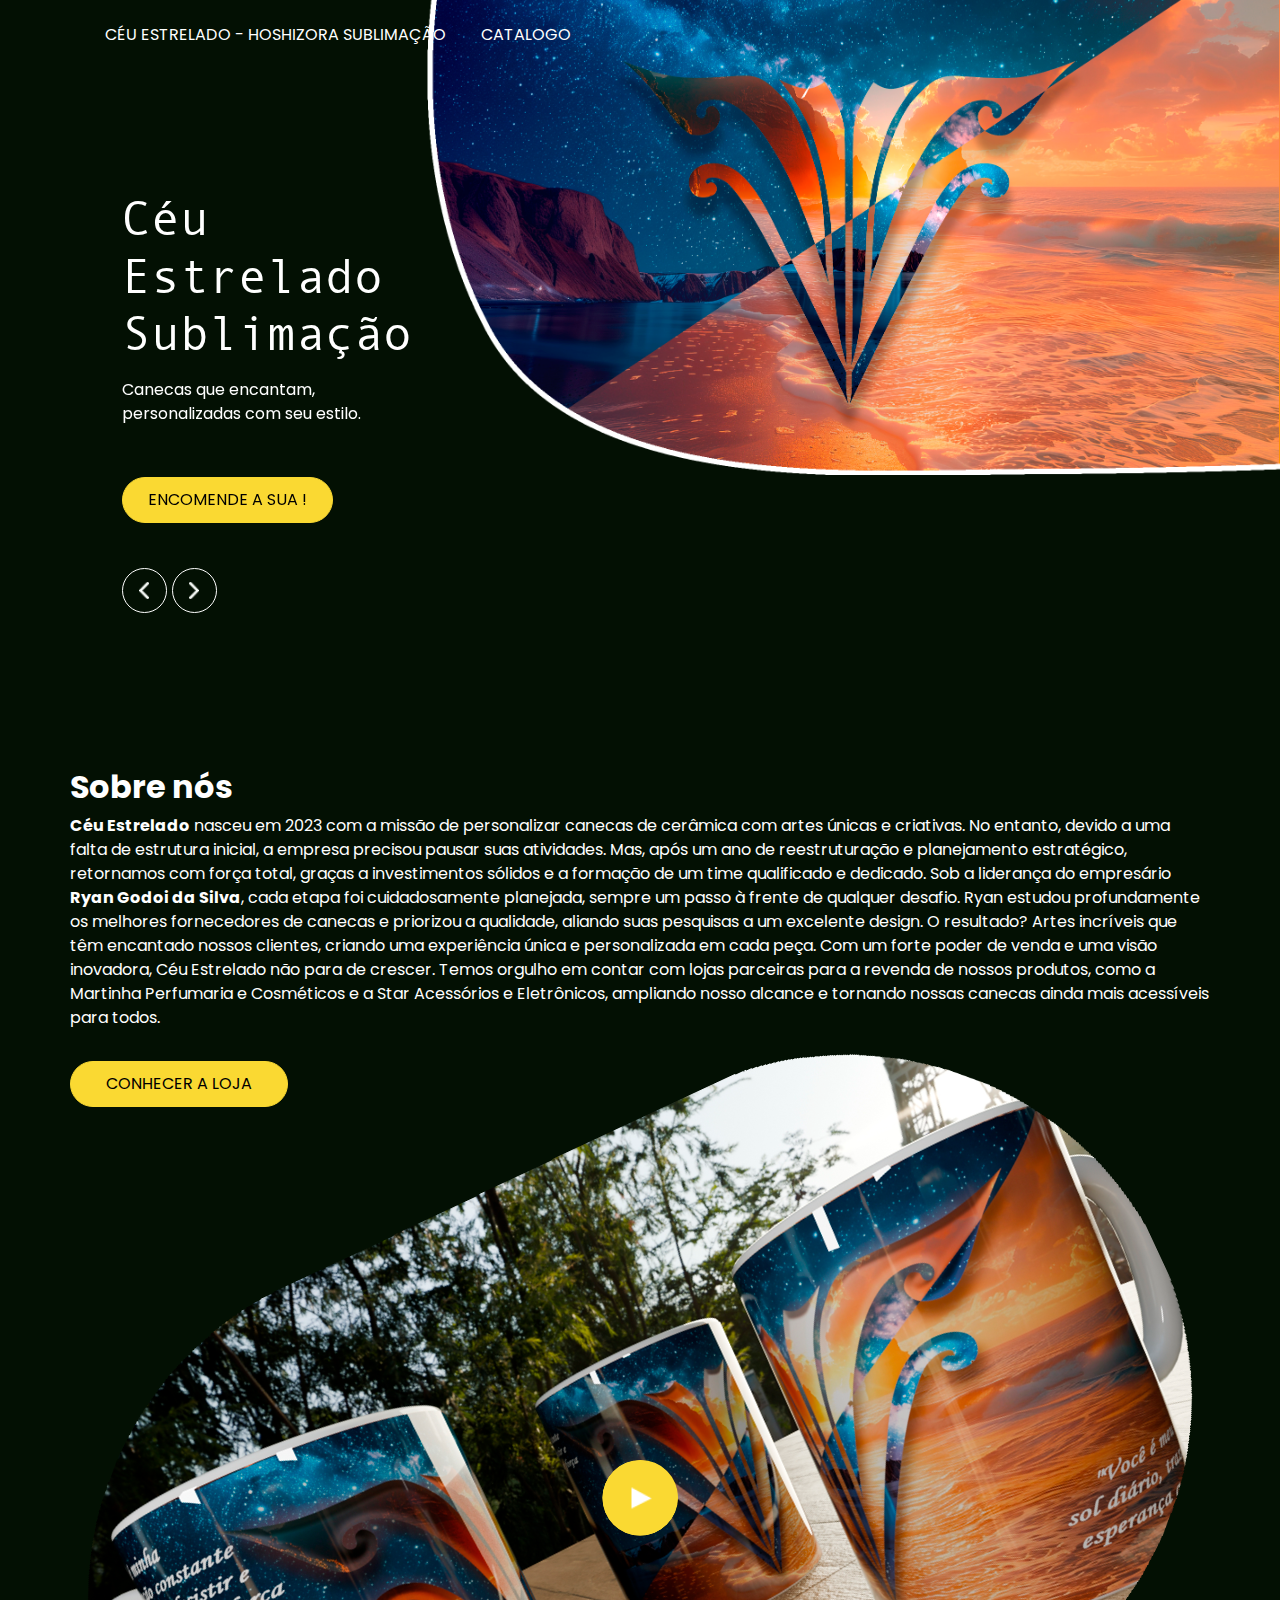
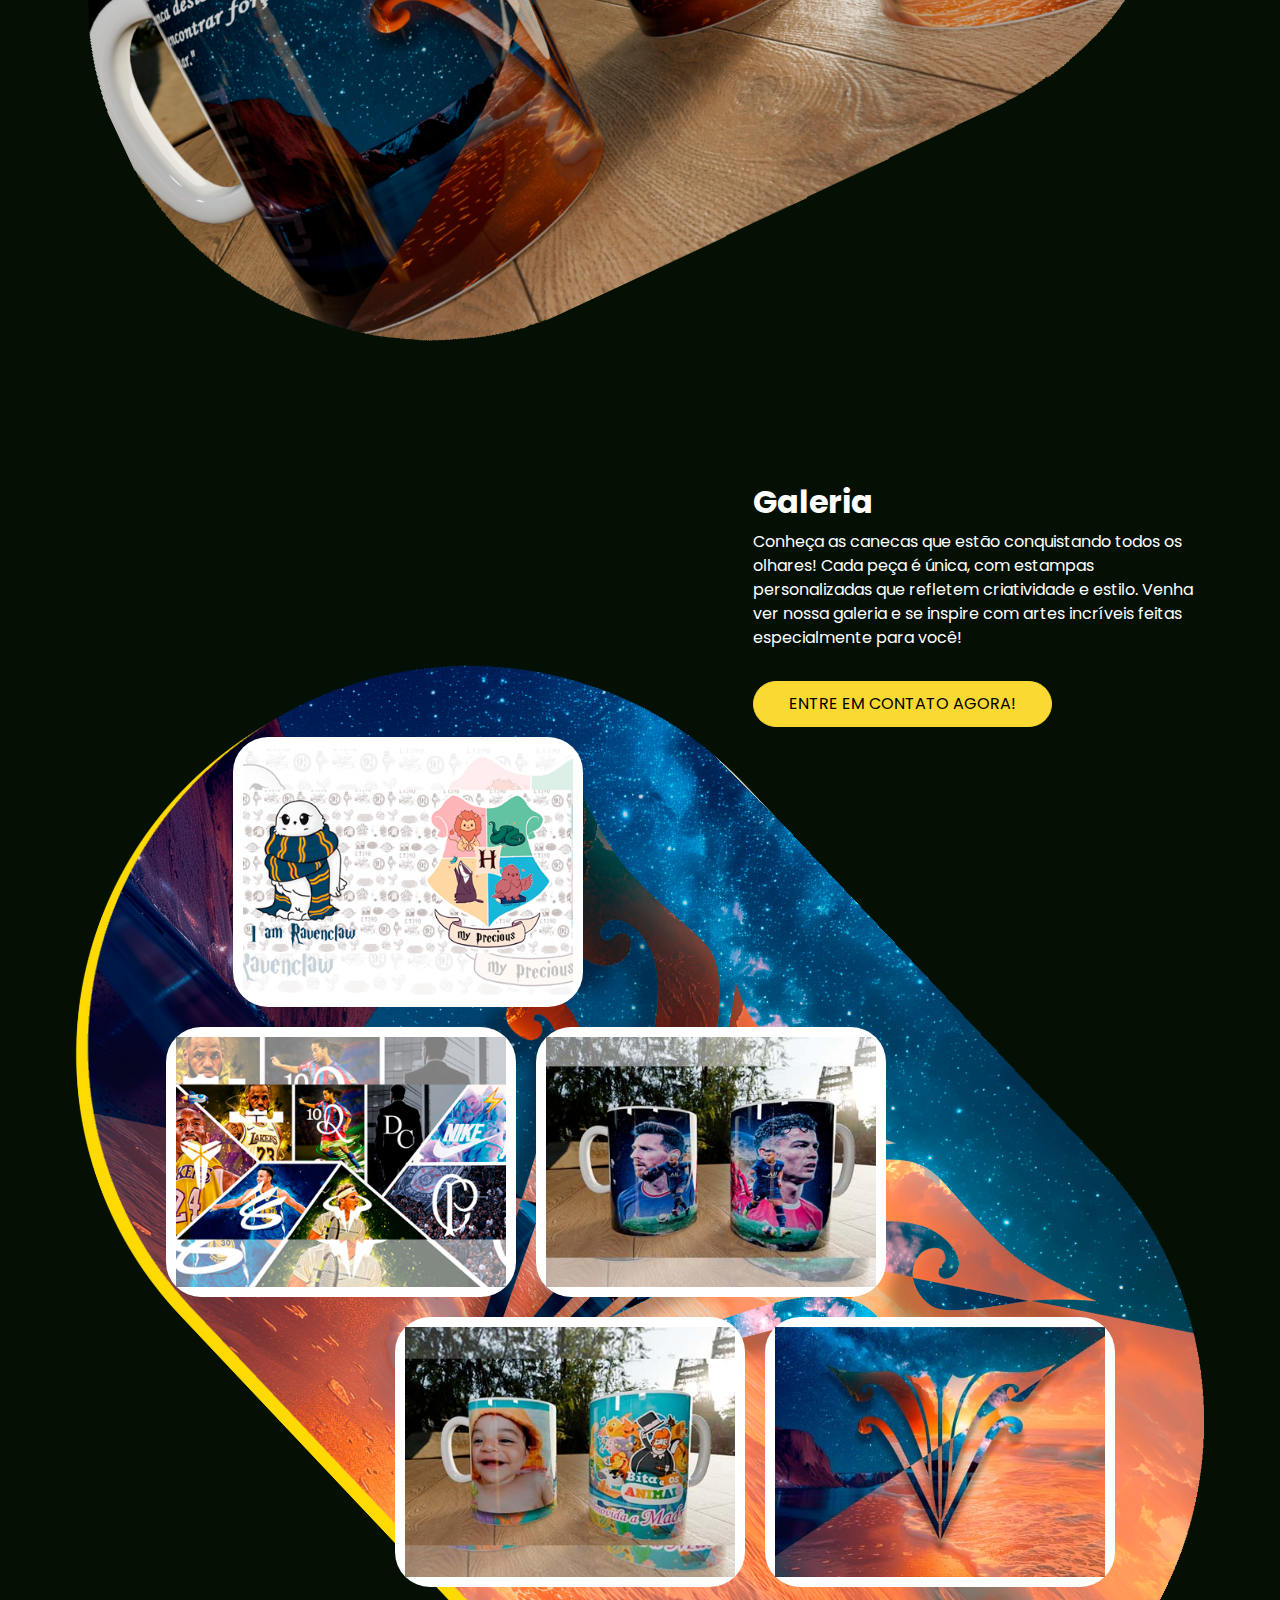
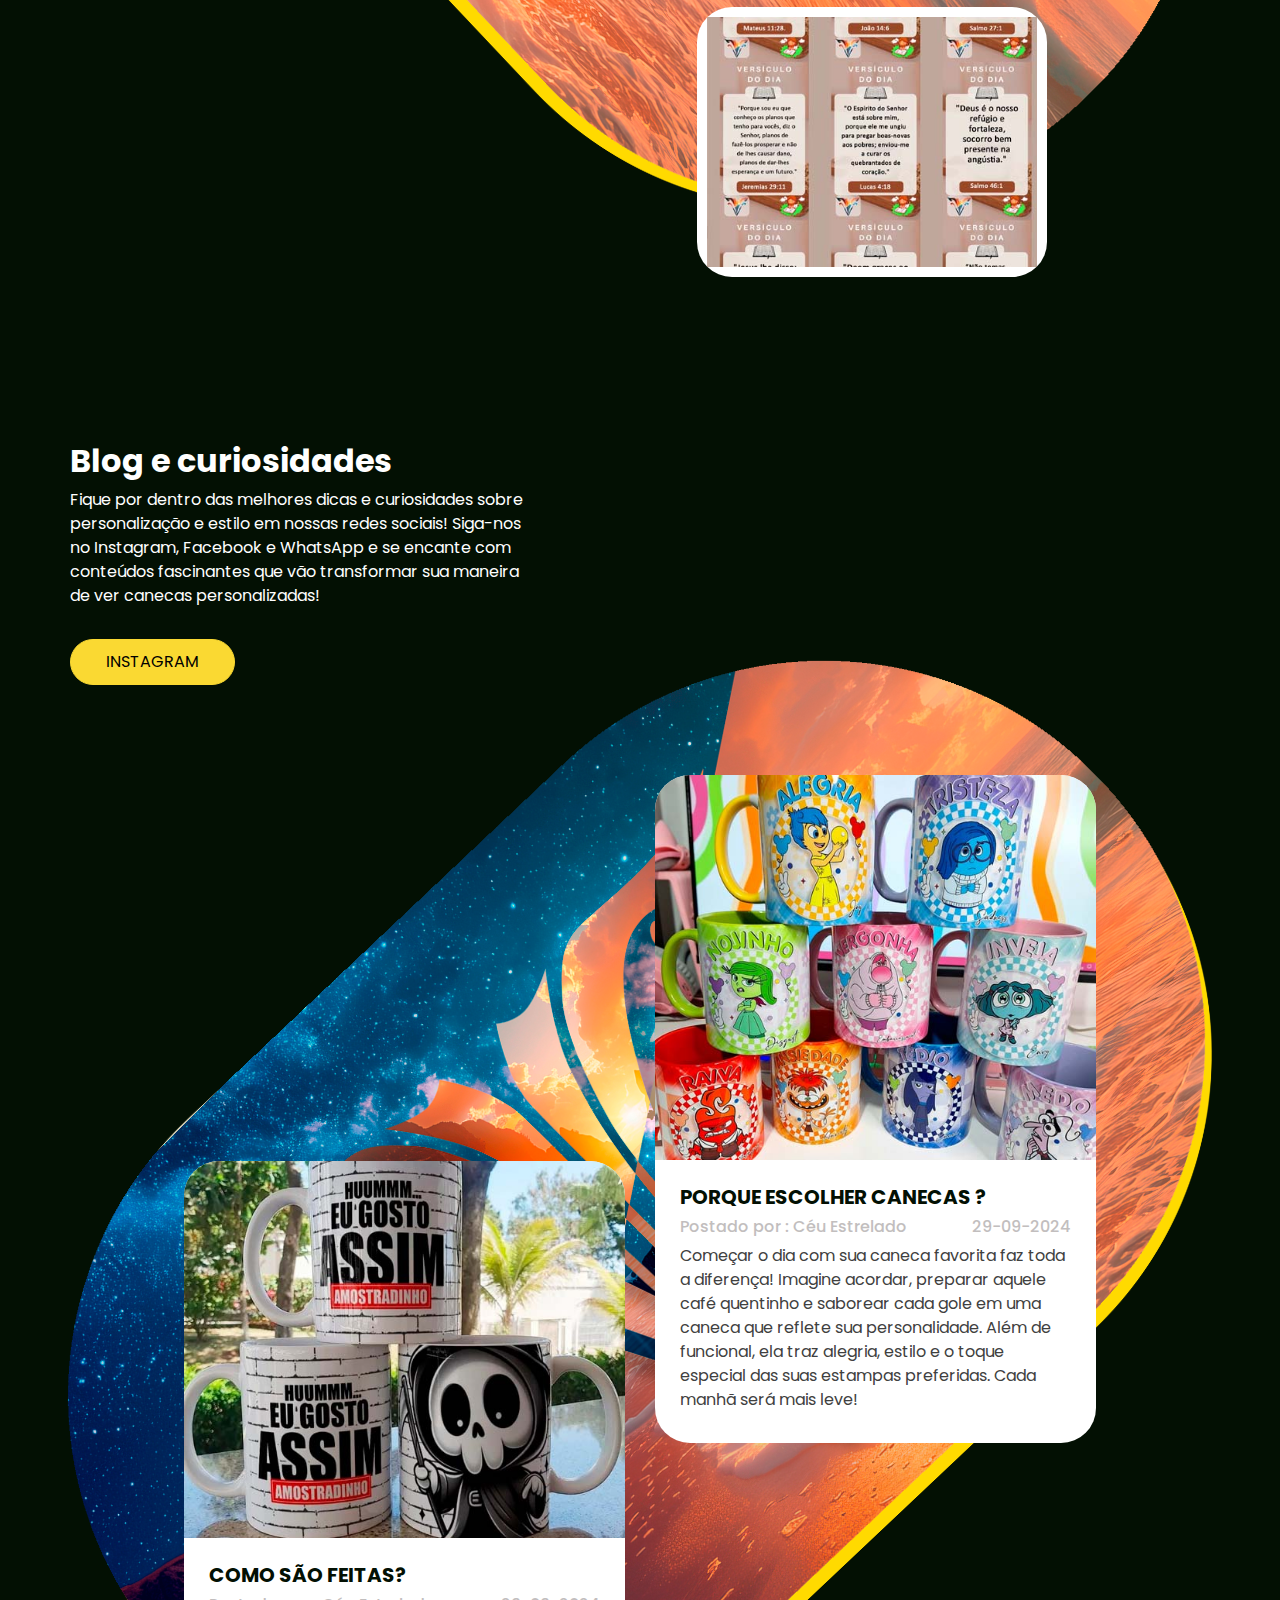
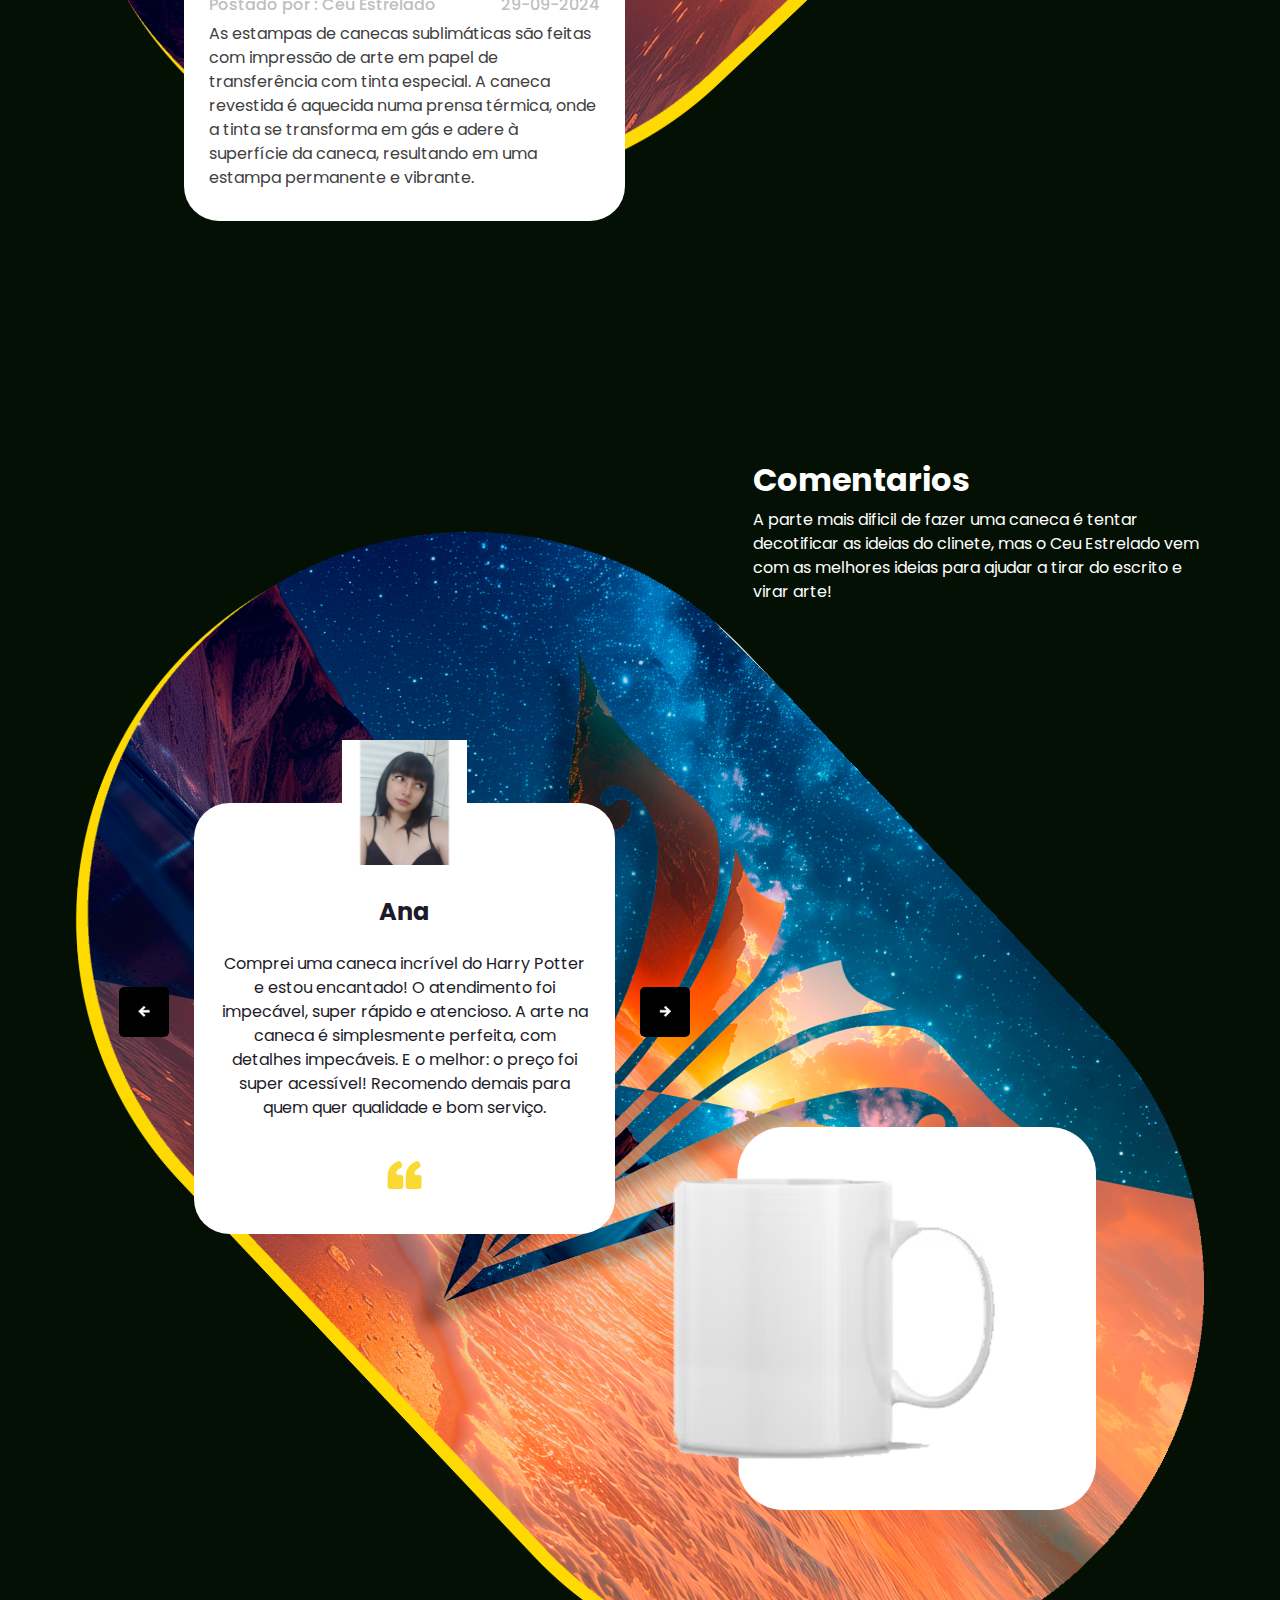
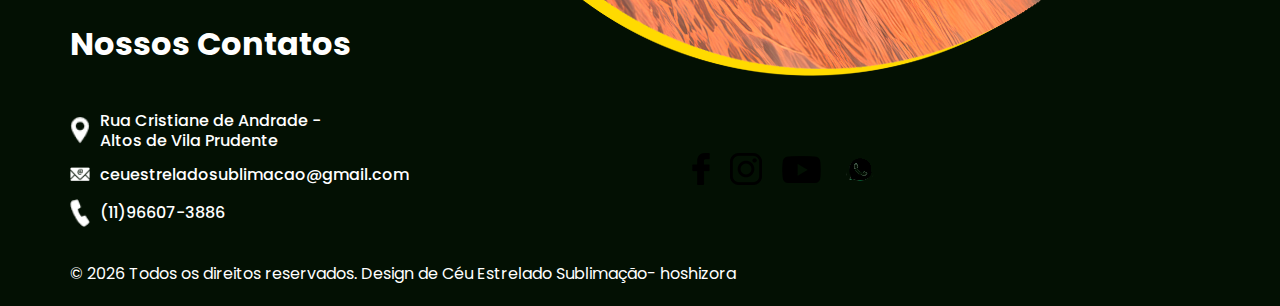
==== commit 65674b9c: "Catalogo att 28/09/2024" ====
--- a/index.html
+++ b/index.html
@@ -42,8 +42,8 @@
                 </span>
               </a>
               <a href="#">Céu Estrelado - Hoshizora Sublimação</a>
-              <a href="https://www.facebook.com/profile.php?id=61566758032233" >
-                <span>Contatos</span>
+              <a href="/catalogo.html" >
+                <span>Catalogo</span>
               </a>
             </div>
           </div>
--- a/css/style.css
+++ b/css/style.css
@@ -1087,4 +1087,15 @@
   color: #fff;
   opacity: 1;
 }
-/*# sourceMappingURL=style.css.map */+/*# sourceMappingURL=style.css.map */
+
+.Galeria{
+  width: 100%;
+  display: flex;
+  flex-wrap: wrap;
+  margin: 0 auto;
+}
+.Galeria > div  {
+  flex: 1 1;
+  margin-top: 20px;
+}--- a/css/responsive.css
+++ b/css/responsive.css
@@ -117,6 +117,7 @@
         right: 50%;
         transform: translate(105%, -50%);
     }
+    
 }
 
 @media (max-width: 767px) {
@@ -205,21 +206,12 @@
     .blog_section .box {
         border-radius: 25px;
     }
+    .Galeria{
+        display: inline;
+      }
 }
 
 @media (max-width: 480px) {
-    .main_nav_menu {
-        justify-content: center;
-    }
-
-    .fk_width {
-        width: 10px;
-    }
-
-    .user_option {
-        display: none;
-    }
-
     .about_section .img-box .play_btn,
     .about_section .img-box .play_btn a {
         width: 55px;
